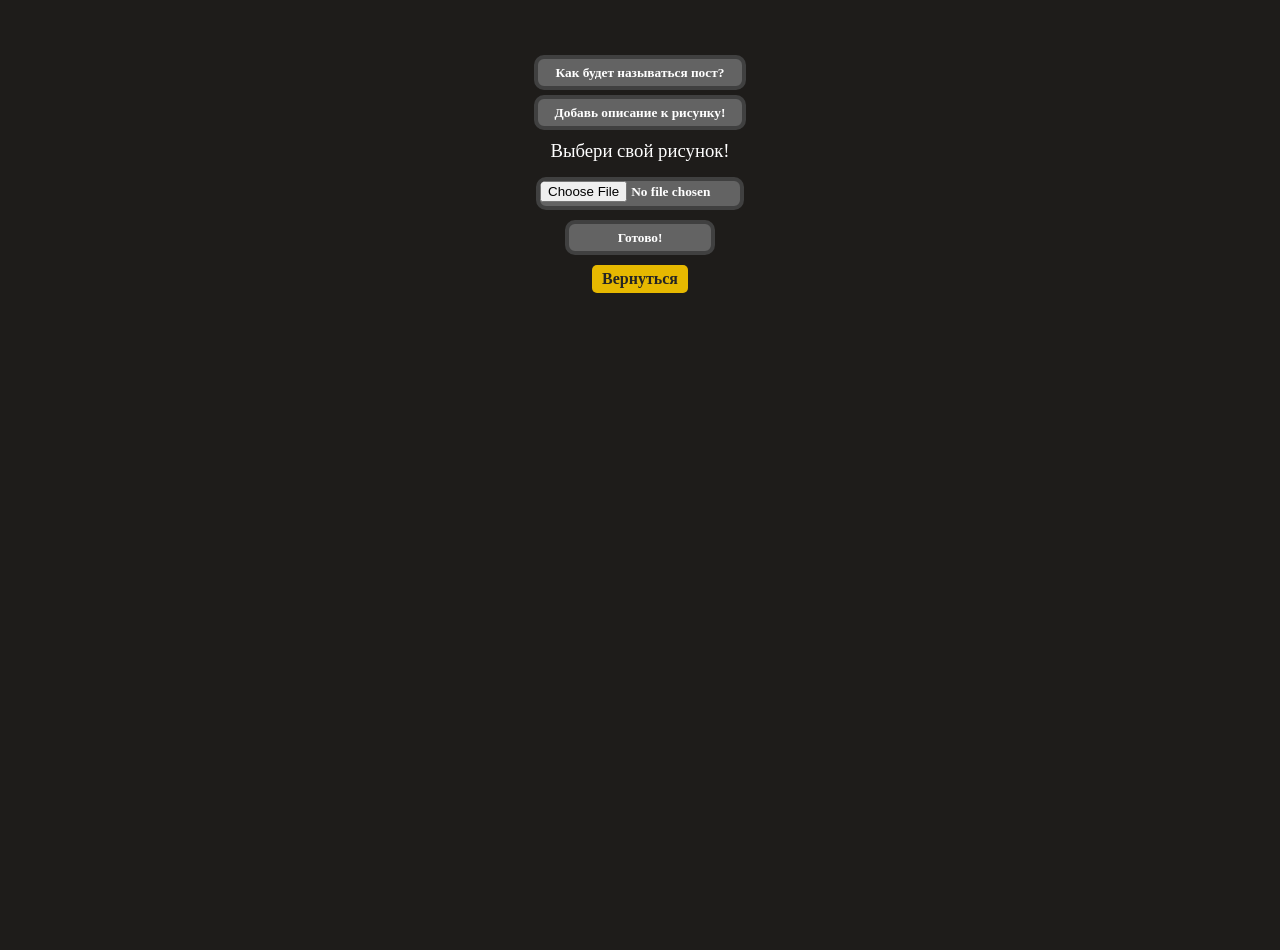
==== index.html @ d0046780 "Add files via upload" ====
<!DOCTYPE html>
<html lang="en">
<head>
    <meta charset="UTF-8">
    <meta name="viewport" content="width=device-width, initial-scale=1.0">
    <title>Добавить рисунок</title>
    <link rel="stylesheet" href="style.css">
    <meta name="viewport" content="width=device-width, initial-scale=1.0">
</head>
<body>

    <div class="mainWrap">
        <input type="text" placeholder="Как будет называться пост?" id="Title">
        <input type="text" placeholder="Добавь описание к рисунку!" id="description">
        <h3>Выбери свой рисунок!</h1>
        <input type="file" id="image">
        <button onclick="Save()">Готово!</button>
        <a href="Main.html">Вернуться</a>
    </div>
    <script src="script.js"></script>
</body>
</html>
---- style.css ----
.container {
    display: flex;
    flex-direction: column;
    align-items: center;
}
input{
    width: 200px;
    height: 25px;
    text-align: center;
    border-radius: 10px;
    border-color: #404040;
    background-color: #636363;
    border-width: 4px;
    border-style: solid;
    color: #ffff;
    font-weight: bolder;
    transition-duration: 0.3s;
    margin-top: 5px;
}
input:hover{
    width: 200px;
    height: 25px;
    text-align: center;
    border-radius: 10px;
    border-color: #757575;
    background-color: #949494;
    border-width: 4px;
    border-style: solid;
    color: #ffff;
    font-weight: bolder;
}
input::placeholder {
    color: #ffff;
    opacity: 1;
}
body{
    background-color: #1e1c1a;
}
h3{
    margin: 10px;
    color: #ffff;
    font-weight: 500;
}
button{
    margin-top: 10px;
    border: 4px solid #404040;
    border-radius: 10px;
    height: 35px;
    width: 150px;
    color: white;
    background-color: #636363;
    font-weight: bolder;
    transition-duration: 0.3s;
    cursor: pointer;
}
button:hover{
    border-color: #757575;
    background-color: #949494;
}
button:active{
    border-color: #000000;
    background-color: #2e2e2e;
}
.card{
    background-color: #7a7a7a;
    width: 250px;
    text-align: center;
    border-radius: 15px;
    border: 4px solid #404040;
    margin-top: 15px;
    margin-inline: auto;
    min-height: 250px;
    padding-bottom: 10px;
}
.card p{
    color: white;
    font-weight: 900;
    margin: 0px;
    padding-top: 10px;
}
.card h2{
    color: white;
    font-weight: 900;
    margin: 0px;
    padding-top: 10px;
}
.mainWrap {
    display: flex;
    flex-direction: column;
    align-items: center;
    min-height: 100vh;
    padding-top: 50px;
}

.gallery-container {
    display: flex;
    flex-wrap: wrap;
    gap: 20px;
    justify-content: center;
    width: 680px;
    max-width: 100%;
    margin-top: 30px;
    padding-bottom: 50px;
    margin-inline: auto;
    box-sizing: border-box;
}
a{
    text-decoration: none;
    background-color: #E6B800;
    border-radius: 5px;
    padding: 5px 10.5px;
    margin-top: 10px;
    color: #242424;
    font-weight: bold;
    display: inline-flex;
    align-items: center;
    transition-duration: 0.3s;
}
a:hover{
    text-decoration: none;
    background-color: #ff6f00;
    border-radius: 5px;
    padding: 5px 10.5px;
    margin-top: 10px;
    color: #242424;
    font-weight: bold;
    display: inline-flex;
    align-items: center;
}
a:active{
    text-decoration: none;
    background-color: #ff0000;
    border-radius: 5px;
    padding: 5px 10.5px;
    margin-top: 10px;
    color: #242424;
    font-weight: bold;
    display: inline-flex;
    align-items: center;
}
.header{
    display: flex;
    justify-content: space-between;
    align-items: center;
    width: 680px;
    max-width: 100%;
    margin-inline: auto;
    height: 52px;
    background-color: #2A2826;
    box-sizing: border-box;
}
.header img{
    margin: 20px 15px;
}
.header a{
    margin: 20px 13px;
}
.hero__container {
    background-color: #2A2826;
    border-top: 1px solid #353331;
    border-bottom: 1px solid #353331;
    height: 200px;
    width: 680px;
    max-width: 100%;
    margin-inline: auto;
    text-align: center;
    display: flex;
    flex-direction: column;
    align-items: center;
    box-sizing: border-box;
}
.main__text{
    color: #E8E6DF;
}
.yellow__text{
    color: #E6B800;
}
.text__secondary{
    color: #9c9a92;
}
*{
    margin: 0;
    font-family: Inter;
}
.stats__container{
    border-top: 1px solid #353331;
    border-bottom: 1px solid #353331;
    width: 680px;
    max-width: 100%;
    height: 76px;
    margin-inline: auto;
    box-sizing: border-box;
    overflow: hidden;
}
.alltimearts{
    text-align: center;
    margin-top: 0px;
    height: 76px;
    width: 224px;
}
.artstoday{
    text-align: center;
    margin-top: 0px;
    height: 76px;
    width: 224px;
}
.likes{
    text-align: center;
    margin-top: 0px;
    height: 76px;
    width: 224px;
}
ul{
    display: flex;
    list-style: none;
    padding: 0;
    gap: 20px;
}
.mode-btn.active {
    background-color: #322E16;
    color: #E6B800;
    border: 1px solid #E6B800;
}
.mode-btn {
    background-color: #2E2C2A;
    color: #5C5A55;
    border: none;
    height: 35px;
    width: 67px;
    font-size: 12px;
}
.modebtns{
    width: 680px;
    max-width: 100%;
    height: 56px;
    background-color: #1E1C1A;
    margin-inline: auto;
    box-sizing: border-box;
    overflow: hidden;
}
.endsite__container{
    width: 680px;
    max-width: 100%;
    height: 37px;
    text-align: center;
    border-top: 1px solid #353331;
    margin-inline: auto;
    box-sizing: border-box;
}

/* ── Мобильная адаптация ── */
@media (max-width: 720px) {

    /* Шапка */
    .header {
        width: 100%;
        padding: 0 4px;
    }

    /* Герой */
    .hero__container {
        width: 100%;
        height: auto;
        padding: 20px 16px 24px;
    }

    /* Статистика: три колонки → сжимаем, убираем фикс. высоту */
    .stats__container {
        width: 100%;
        height: auto;
        padding: 10px 0;
    }
    .stats__container ul {
        justify-content: center;
        gap: 0;
    }
    .alltimearts,
    .artstoday,
    .likes {
        width: auto;
        flex: 1;
        height: auto;
        padding: 6px 4px;
    }
    .alltimearts h1,
    .artstoday h1,
    .likes h1 {
        font-size: 1.3rem;
    }
    .alltimearts p,
    .artstoday p,
    .likes p {
        font-size: 0.7rem;
    }

    /* Кнопки режимов */
    .modebtns {
        width: 100%;
        height: auto;
        padding: 8px 8px;
    }
    .modebtns ul {
        gap: 8px;
        flex-wrap: wrap;
        align-items: center;
    }
    .modebtns ul li:first-child h1 {
        font-size: 1.1rem;
        white-space: nowrap;
    }
    .mode-btn {
        width: 80px;
        font-size: 11px;
    }

    /* Галерея — одна колонка на маленьких экранах */
    .gallery-container {
        width: 100%;
        padding: 0 12px 50px;
        gap: 16px;
    }

    /* Карточки — растягиваем на всю ширину */
    .card {
        width: 100%;
        max-width: 340px;
        box-sizing: border-box;
    }

    /* Подвал */
    .endsite__container {
        width: 100%;
    }
    .endsite__container p {
        font-size: 0.75rem;
        padding: 0 12px;
    }
}

/* Очень маленькие экраны (< 360px) */
@media (max-width: 360px) {
    .modebtns ul {
        gap: 4px;
    }
    .mode-btn {
        width: 66px;
        font-size: 10px;
    }
    .modebtns ul li:first-child h1 {
        font-size: 1rem;
    }
}
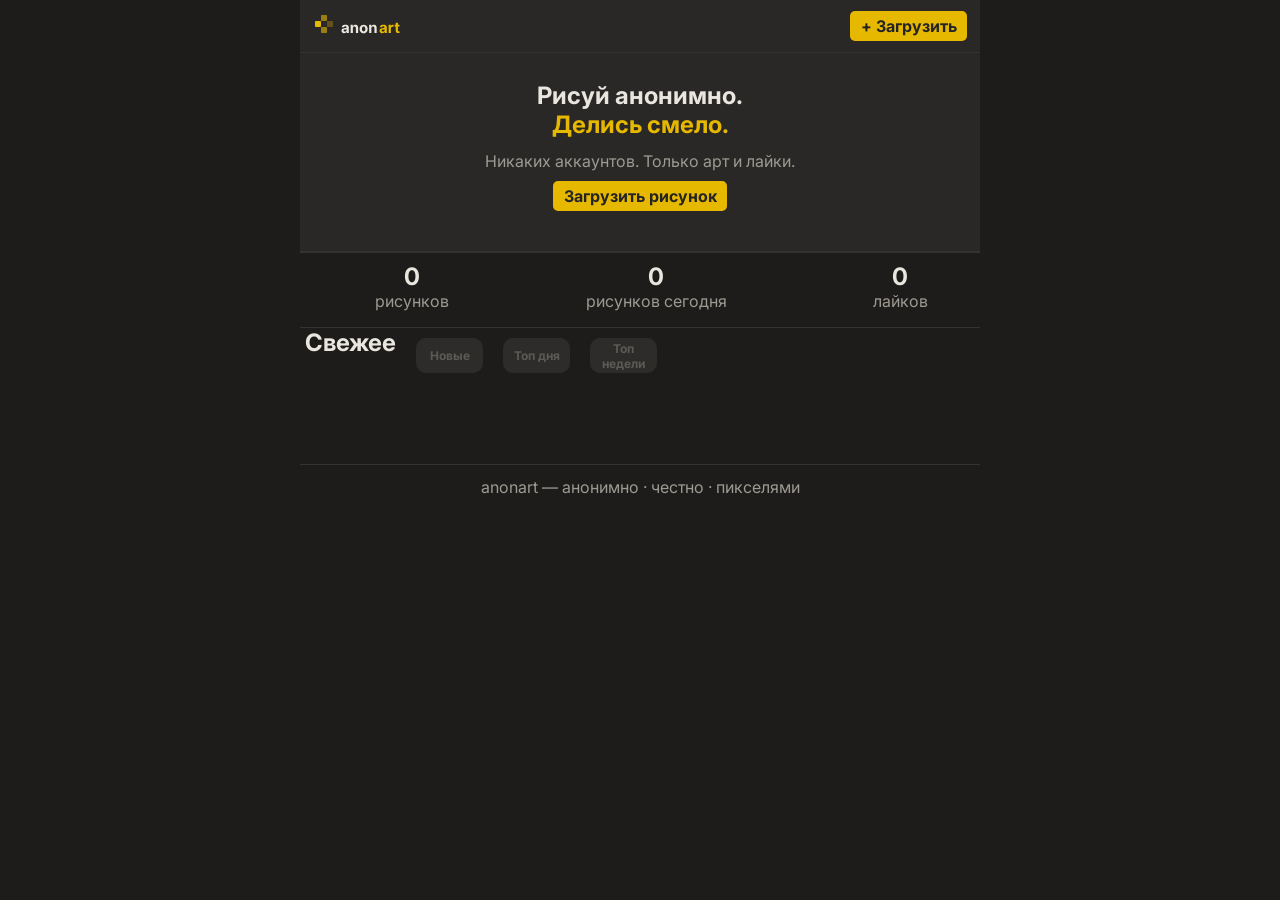
==== commit 41023c22: "Rename Main.html to index.html" ====
--- a/index.html
+++ b/index.html
@@ -1,22 +1,79 @@
 <!DOCTYPE html>
-<html lang="en">
+<html>
 <head>
-    <meta charset="UTF-8">
-    <meta name="viewport" content="width=device-width, initial-scale=1.0">
-    <title>Добавить рисунок</title>
     <link rel="stylesheet" href="style.css">
+    <title>Главная Страница</title>
+    <link rel="shortcut icon" href="Images/favicon.svg" type="image/x-icon">
+    <link rel="preconnect" href="https://fonts.googleapis.com">
+    <link rel="preconnect" href="https://fonts.gstatic.com" crossorigin>
+    <link href="https://fonts.googleapis.com/css2?family=Inter:ital,opsz,wght@0,14..32,100..900;1,14..32,100..900&display=swap" rel="stylesheet">
     <meta name="viewport" content="width=device-width, initial-scale=1.0">
 </head>
 <body>
+    <header class="header">
+        <img src="Images/icon.svg" alt="Icon">
+        <a href="upload.html">+ Загрузить</a>
+    </header>
+    <section class="hero">
+        <div class="hero__container">
+            <h1 class="main__text" style="margin-top: 28px;">Рисуй анонимно.</h1>
+            <h1 class="yellow__text">Делись смело.</h1>
+            <p class="text__secondary" style="margin-top: 12px;">Никаких аккаунтов. Только арт и лайки.</p>
+            <a href="upload.html">Загрузить рисунок</a>
+        </div>
+    </section>
+    <section class="stats">
+        <div class="stats__container">
+            <ul>
+                <li>
+                    <div class="alltimearts">
+                        <h1 class="main__text" id="artsAllTimeCount" style="margin-top: 9px;">0</h1>
+                        <p class="text__secondary">рисунков</p>
+                    </div>
+                </li>
+                <li>
+                    <div class="artstoday">
+                        <h1 class="main__text" id="artsTodayCount" style="margin-top: 9px;">0</h1>
+                        <p class="text__secondary">рисунков сегодня</p>
+                    </div>
+                </li>
+                <li>
+                    <div class="likes">
+                        <h1 class="main__text" id="allArtsLikes" style="margin-top: 9px;">0</h1>
+                        <p class="text__secondary">лайков</p>
+                    </div>
+                </li>
+            </ul>
 
-    <div class="mainWrap">
-        <input type="text" placeholder="Как будет называться пост?" id="Title">
-        <input type="text" placeholder="Добавь описание к рисунку!" id="description">
-        <h3>Выбери свой рисунок!</h1>
-        <input type="file" id="image">
-        <button onclick="Save()">Готово!</button>
-        <a href="Main.html">Вернуться</a>
-    </div>
+
+            
+
+            </div>
+        </div>
+    </section>
+    <section class="modebtns">
+        <ul style="margin-left: 5px;">
+            <li>
+                <h1 class="main__text">Свежее</h1>
+            </li>
+            <li>
+                <button class="mode-btn" onclick="SetMode('newest')">Новые</button>
+            </li>
+            <li>
+                <button class="mode-btn" onclick="SetMode('topToday')">Топ дня</button>
+            </li>
+            <li>
+                <button class="mode-btn" onclick="SetMode('topWeek')">Топ недели</button>                
+            </li>
+        </ul>
+    </section>
+    <div id="gallery" class="gallery-container"></div>
+    <section class="endsite">
+        <div class="endsite__container">
+            <p class="text__secondary" style="margin-top: 12px;">anonart — анонимно · честно · пикселями</p>
+        </div>
+    </section>
+    
     <script src="script.js"></script>
 </body>
-</html>+</html>
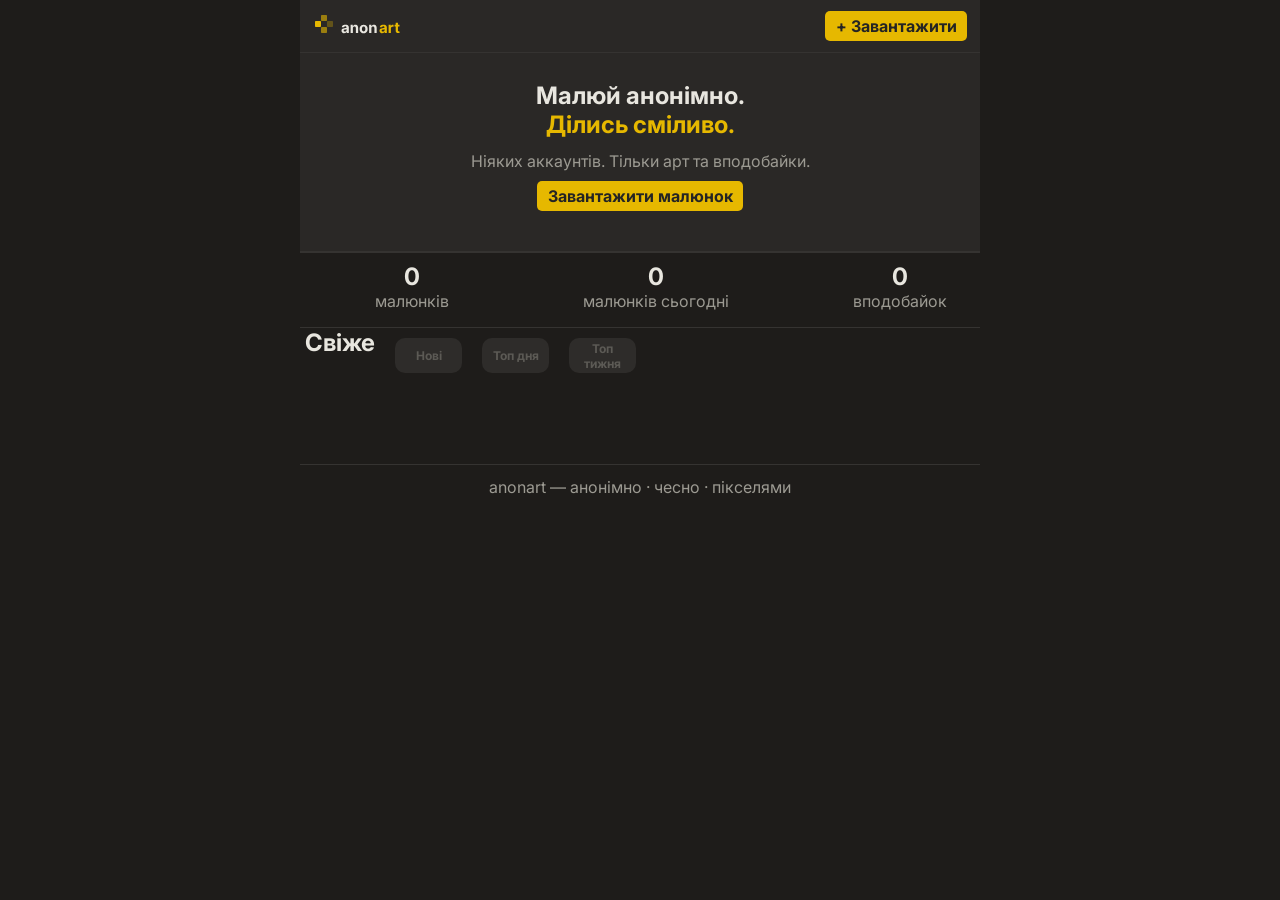
==== commit 150487ec: "Change page title and text from Russian to Ukrainian" ====
--- a/index.html
+++ b/index.html
@@ -2,7 +2,7 @@
 <html>
 <head>
     <link rel="stylesheet" href="style.css">
-    <title>Главная Страница</title>
+    <title>Головна сторінка</title>
     <link rel="shortcut icon" href="Images/favicon.svg" type="image/x-icon">
     <link rel="preconnect" href="https://fonts.googleapis.com">
     <link rel="preconnect" href="https://fonts.gstatic.com" crossorigin>
@@ -12,14 +12,14 @@
 <body>
     <header class="header">
         <img src="Images/icon.svg" alt="Icon">
-        <a href="upload.html">+ Загрузить</a>
+        <a href="upload.html">+ Завантажити</a>
     </header>
     <section class="hero">
         <div class="hero__container">
-            <h1 class="main__text" style="margin-top: 28px;">Рисуй анонимно.</h1>
-            <h1 class="yellow__text">Делись смело.</h1>
-            <p class="text__secondary" style="margin-top: 12px;">Никаких аккаунтов. Только арт и лайки.</p>
-            <a href="upload.html">Загрузить рисунок</a>
+            <h1 class="main__text" style="margin-top: 28px;">Малюй анонімно.</h1>
+            <h1 class="yellow__text">Ділись сміливо.</h1>
+            <p class="text__secondary" style="margin-top: 12px;">Ніяких аккаунтів. Тільки арт та вподобайки.</p>
+            <a href="upload.html">Завантажити малюнок</a>
         </div>
     </section>
     <section class="stats">
@@ -28,19 +28,19 @@
                 <li>
                     <div class="alltimearts">
                         <h1 class="main__text" id="artsAllTimeCount" style="margin-top: 9px;">0</h1>
-                        <p class="text__secondary">рисунков</p>
+                        <p class="text__secondary">малюнків</p>
                     </div>
                 </li>
                 <li>
                     <div class="artstoday">
                         <h1 class="main__text" id="artsTodayCount" style="margin-top: 9px;">0</h1>
-                        <p class="text__secondary">рисунков сегодня</p>
+                        <p class="text__secondary">малюнків сьогодні</p>
                     </div>
                 </li>
                 <li>
                     <div class="likes">
                         <h1 class="main__text" id="allArtsLikes" style="margin-top: 9px;">0</h1>
-                        <p class="text__secondary">лайков</p>
+                        <p class="text__secondary">вподобайок</p>
                     </div>
                 </li>
             </ul>
@@ -54,23 +54,23 @@
     <section class="modebtns">
         <ul style="margin-left: 5px;">
             <li>
-                <h1 class="main__text">Свежее</h1>
+                <h1 class="main__text">Свіже</h1>
             </li>
             <li>
-                <button class="mode-btn" onclick="SetMode('newest')">Новые</button>
+                <button class="mode-btn" onclick="SetMode('newest')">Нові</button>
             </li>
             <li>
                 <button class="mode-btn" onclick="SetMode('topToday')">Топ дня</button>
             </li>
             <li>
-                <button class="mode-btn" onclick="SetMode('topWeek')">Топ недели</button>                
+                <button class="mode-btn" onclick="SetMode('topWeek')">Топ тижня</button>                
             </li>
         </ul>
     </section>
     <div id="gallery" class="gallery-container"></div>
     <section class="endsite">
         <div class="endsite__container">
-            <p class="text__secondary" style="margin-top: 12px;">anonart — анонимно · честно · пикселями</p>
+            <p class="text__secondary" style="margin-top: 12px;">anonart — анонімно · чесно · пікселями</p>
         </div>
     </section>
     
